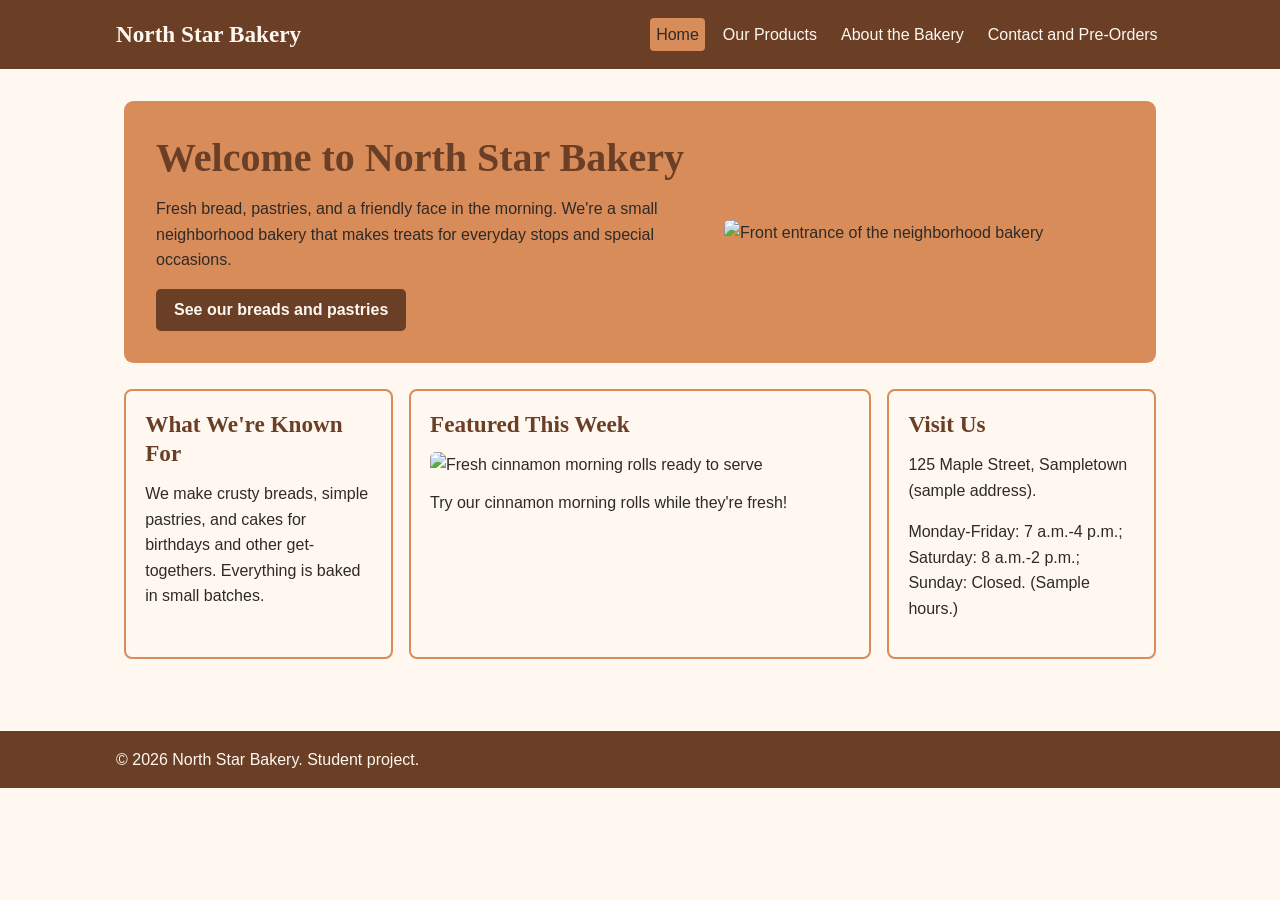
==== index.html @ 32e53f1b "Add files via upload" ====
<!DOCTYPE html>
<html lang="en">
<head>
  <meta charset="UTF-8">
  <meta name="viewport" content="width=device-width, initial-scale=1.0">
  <title>Home | North Star Bakery</title>
  <link rel="stylesheet" href="styles.css">
</head>
<body>
  <a class="skip-link" href="#main-content">Skip to main content</a>
  <header class="site-header">
    <div class="header-inner">
      <a href="index.html" class="brand">North Star Bakery</a>
      <nav class="site-nav" aria-label="Main navigation">
        <ul>
          <li><a href="index.html" aria-current="page">Home</a></li>
          <li><a href="products.html">Our Products</a></li>
          <li><a href="about.html">About the Bakery</a></li>
          <li><a href="contact.html">Contact and Pre-Orders</a></li>
        </ul>
      </nav>
    </div>
  </header>

  <main id="main-content" class="container">
    <section class="hero">
      <div class="hero-copy">
        <h1>Welcome to North Star Bakery</h1>
        <p>Fresh bread, pastries, and a friendly face in the morning. We're a small neighborhood bakery that makes treats for everyday stops and special occasions.</p>
        <a class="button-link" href="products.html">See our breads and pastries</a>
      </div>
      <img src="bakery-storefront.jpg" alt="Front entrance of the neighborhood bakery" width="420">
    </section>
    <div class="content-grid">
      <section>
        <h2>What We're Known For</h2>
        <p>We make crusty breads, simple pastries, and cakes for birthdays and other get-togethers. Everything is baked in small batches.</p>
      </section>
      <section>
        <h2>Featured This Week</h2>
        <picture>
          <source media="(min-width: 700px)" srcset="bakery-feature-large.jpg">
          <img src="bakery-feature-small.jpg" alt="Fresh cinnamon morning rolls ready to serve" width="420">
        </picture>
        <p>Try our cinnamon morning rolls while they're fresh!</p>
      </section>
      <section>
        <h2>Visit Us</h2>
        <p>125 Maple Street, Sampletown (sample address).</p>
        <p>Monday-Friday: 7 a.m.-4 p.m.; Saturday: 8 a.m.-2 p.m.; Sunday: Closed. (Sample hours.)</p>
      </section>
    </div>
  </main>
  <footer class="site-footer">
    <p>&copy; 2026 North Star Bakery. Student project.</p>
  </footer>
</body>
</html>
---- styles.css ----
/* North Star Bakery - Touchstone 3
   Simple mobile-first website styles */
:root {
  --cream: #FFF8F0;
  --brown: #6B3E26;
  --peach: #D88C5A;
  --charcoal: #2F2A26;
}
* { box-sizing: border-box; }
html { scroll-behavior: smooth; }
body {
  margin: 0;
  background: var(--cream);
  color: var(--charcoal);
  font-family: Arial, sans-serif;
  font-size: 1rem;
  line-height: 1.6;
}
h1, h2, h3 {
  font-family: Georgia, serif;
  color: var(--brown);
  line-height: 1.25;
  margin: 0 0 .8rem;
}
h1 { font-size: 2rem; }
h2 { font-size: 1.45rem; }
p { margin: 0 0 1rem; }
a { color: var(--brown); }
a:hover { text-decoration-thickness: 2px; }
a:focus-visible, button:focus-visible, input:focus-visible,
select:focus-visible, textarea:focus-visible {
  outline: 3px solid var(--peach);
  outline-offset: 3px;
}
img, picture, video { max-width: 100%; }
img { height: auto; display: block; border-radius: .35rem; }
.skip-link {
  position: absolute;
  left: -9999px;
  top: 0;
  z-index: 10;
  background: var(--cream);
  color: var(--brown);
  padding: .6rem;
}
.skip-link:focus { left: 1rem; }
.site-header { background: var(--brown); color: var(--cream); }
.header-inner {
  max-width: 1080px;
  margin: auto;
  padding: 1rem;
  display: flex;
  flex-direction: column;
  align-items: flex-start;
  gap: .8rem;
}
.brand {
  font-family: Georgia, serif;
  font-size: 1.45rem;
  font-weight: bold;
  color: var(--cream);
  text-decoration: none;
}
.site-nav ul {
  list-style: none;
  margin: 0;
  padding: 0;
  display: flex;
  flex-wrap: wrap;
  gap: .3rem .7rem;
}
.site-nav a {
  display: inline-block;
  color: var(--cream);
  text-decoration: none;
  padding: .25rem .4rem;
  border-radius: .25rem;
}
.site-nav a:hover, .site-nav a[aria-current="page"] {
  background: var(--peach);
  color: var(--charcoal);
}
.container { max-width: 1080px; margin: auto; padding: 1.5rem 1rem 2.5rem; }
.hero {
  background: var(--peach);
  padding: 1.25rem;
  border-radius: .6rem;
  display: flex;
  flex-direction: column;
  align-items: flex-start;
  gap: 1.25rem;
  margin-bottom: 1.6rem;
}
.hero-copy { flex: 1; }
.hero img { width: 100%; max-width: 400px; }
.content-grid, .product-grid, .contact-grid {
  display: flex;
  flex-direction: column;
  gap: 1rem;
}
.content-grid, .product-grid { margin-bottom: 1.5rem; }
.panel, .content-grid > section, .product-grid > section, .media-section {
  flex: 1 1 0;
  padding: 1.2rem;
  border: 2px solid var(--peach);
  border-radius: .5rem;
  background: var(--cream);
}
.content-grid img, .product-grid img { margin: .8rem 0; }
figure { margin: 1rem 0; }
figcaption { margin-top: .5rem; font-size: .93rem; }
.button-link, button {
  display: inline-block;
  background: var(--brown);
  color: var(--cream);
  font: bold 1rem Arial, sans-serif;
  text-decoration: none;
  padding: .65rem 1rem;
  border: 2px solid var(--brown);
  border-radius: .3rem;
  cursor: pointer;
}
.button-link:hover, button:hover {
  background: var(--peach);
  border-color: var(--peach);
  color: var(--charcoal);
}
form { max-width: 100%; }
fieldset {
  border: 2px solid var(--peach);
  border-radius: .4rem;
  margin: 0 0 1rem;
  padding: 1rem;
  min-width: 0;
}
legend { font-family: Georgia, serif; font-weight: bold; color: var(--brown); }
label { display: block; font-weight: bold; margin-bottom: .25rem; }
input, select, textarea {
  display: block;
  width: 100%;
  max-width: 100%;
  padding: .6rem;
  border: 1px solid var(--brown);
  border-radius: .25rem;
  background: var(--cream);
  color: var(--charcoal);
  font: inherit;
}
textarea { resize: vertical; }
input:focus, select:focus, textarea:focus { border-color: var(--peach); }
.contact-details { flex: 1; }
audio { width: 100%; max-width: 500px; }
.site-footer { background: var(--brown); color: var(--cream); }
.site-footer p { max-width: 1080px; padding: 1rem; margin: auto; }
/* Larger screens: arrange main content side by side. */
@media (min-width: 700px) {
  h1 { font-size: 2.5rem; }
  .header-inner { flex-direction: row; align-items: center; justify-content: space-between; }
  .container { padding: 2rem 1.5rem 3rem; }
  .hero { flex-direction: row; align-items: center; padding: 2rem; }
  .content-grid, .product-grid, .contact-grid { flex-direction: row; }
  .contact-grid > .panel { flex: 2; }
  .contact-details { flex: 1; }
}
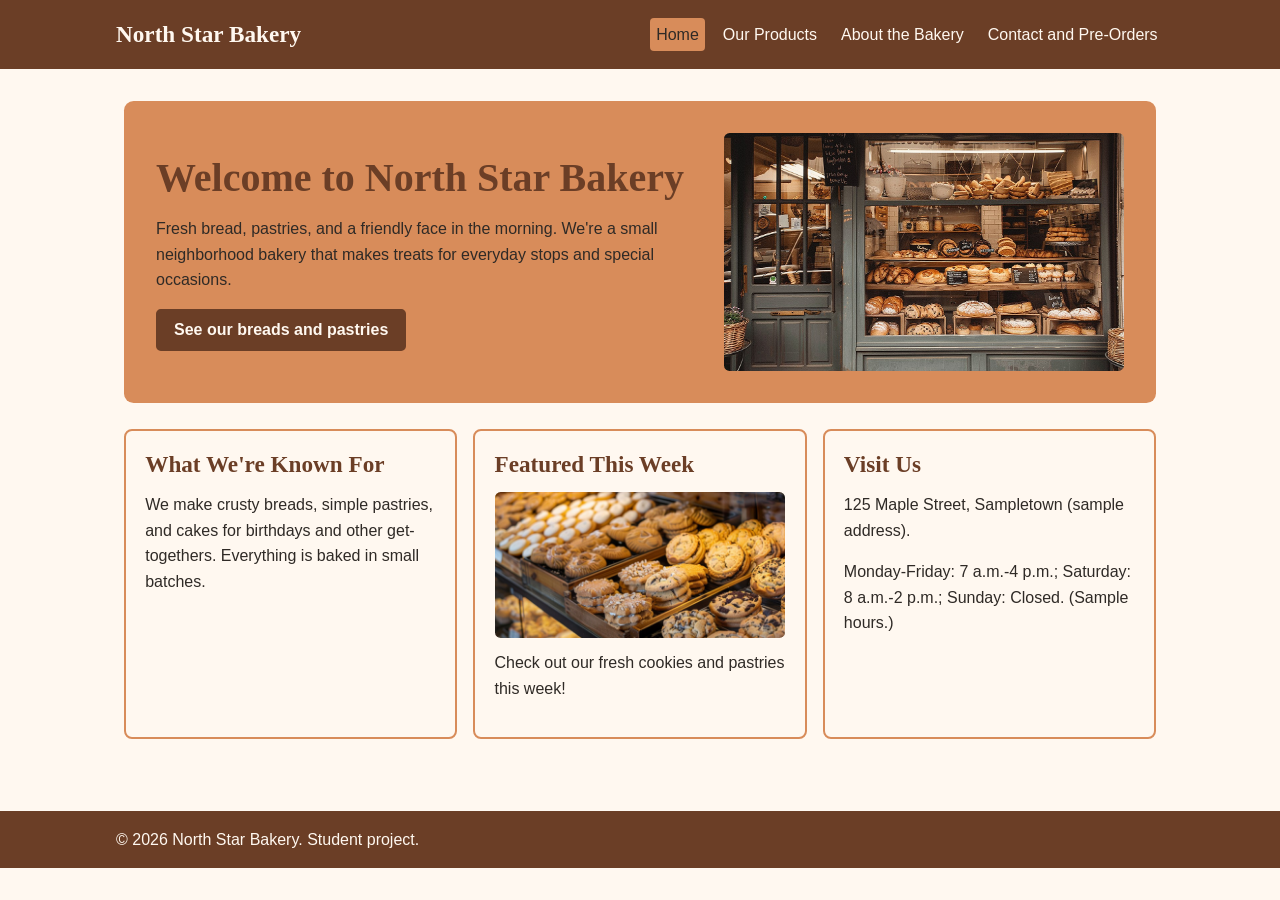
==== commit b05c2fc5: "Add files via upload" ====
--- a/index.html
+++ b/index.html
@@ -40,9 +40,9 @@
         <h2>Featured This Week</h2>
         <picture>
           <source media="(min-width: 700px)" srcset="bakery-feature-large.jpg">
-          <img src="bakery-feature-small.jpg" alt="Fresh cinnamon morning rolls ready to serve" width="420">
+          <img src="bakery-feature-small.jpg" alt="Assorted fresh cookies and pastries in a bakery display" width="420">
         </picture>
-        <p>Try our cinnamon morning rolls while they're fresh!</p>
+        <p>Check out our fresh cookies and pastries this week!</p>
       </section>
       <section>
         <h2>Visit Us</h2>
--- a/styles.css
+++ b/styles.css
@@ -1,5 +1,5 @@
-/* North Star Bakery - Touchstone 3
-   Simple mobile-first website styles */
+/* North Star Bakery - Touchstone 4
+   Mobile-first styles from Touchstone 3, with small additions for JavaScript. */
 :root {
   --cream: #FFF8F0;
   --brown: #6B3E26;
@@ -162,3 +162,19 @@
   .contact-grid > .panel { flex: 2; }
   .contact-details { flex: 1; }
 }
+
+/* Touchstone 4: saved favorites and simple inline form messages. */
+.favorite-panel, .favorite-prompt {
+  border: 2px solid var(--peach);
+  border-radius: .5rem;
+  padding: 1.2rem;
+  margin: 1rem 0 1.5rem;
+}
+.favorite-options { display: flex; flex-wrap: wrap; gap: .6rem; margin: .75rem 0 1rem; }
+.favorite-choice[aria-pressed="true"] { background: var(--peach); color: var(--charcoal); border-color: var(--brown); }
+.favorite-status { font-weight: bold; }
+.secondary-button { background: var(--cream); color: var(--brown); }
+.favorite-panel .button-link { margin-top: .5rem; }
+.field-error { display: block; color: var(--brown); font-size: .92rem; font-weight: bold; margin-top: .2rem; }
+[aria-invalid="true"] { border: 3px solid var(--brown); }
+.form-result { font-weight: bold; margin-top: 1rem; }
